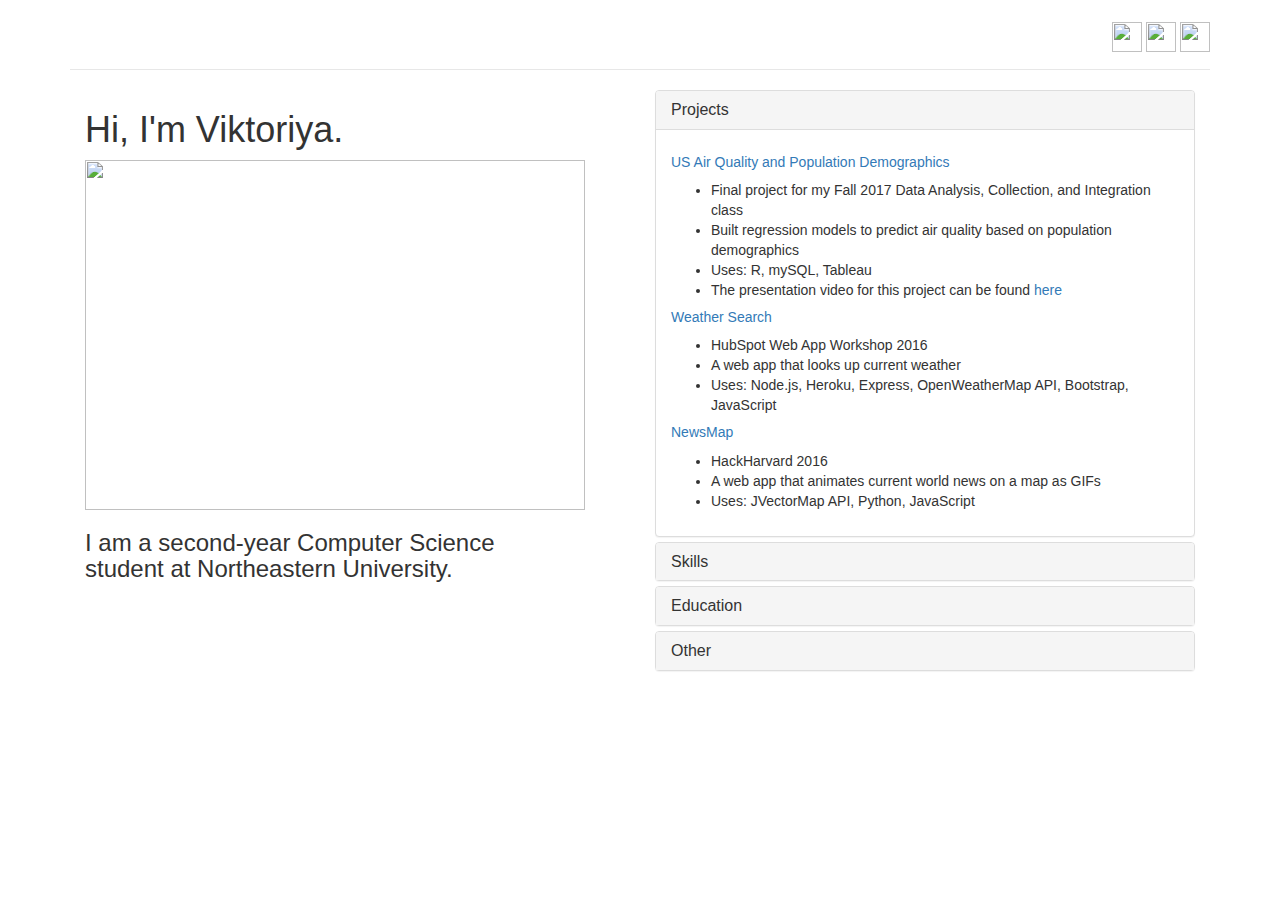
==== index.html @ 22908001 "Update index.html" ====
<!DOCTYPE html>
<html lang= "en">
  <head>
  <meta charset="utf-8">
  <meta http-equiv="X-UA-Compatible" content="IE=edge">
  <meta name="viewport" content="width=device-width, initial-scale=1">
  <meta name="description" content="Viktoriya Abakumova">
  <meta name="author" content="Viktoriya Abakumova">
  <link rel="icon" href="/images/logo.png">

  <title>Viktoriya Abakumova</title>
    
   <!-- HTML5 shim and Respond.js for IE8 support of HTML5 elements and media queries -->
  <!-- WARNING: Respond.js doesn't work if you view the page via file:// -->
  <!--[if lt IE 9]>
    <script src="https://oss.maxcdn.com/html5shiv/3.7.2/html5shiv.min.js"></script>
    <script src="https://oss.maxcdn.com/respond/1.4.2/respond.min.js"></script>
  <![endif]-->


  <!-- Bootstrap core CSS & JS -->
    
  <link href="bootstrap.min.css" rel="stylesheet">
  
  <!--Custom CSS-->
  <link href="index.css" rel="stylesheet">
  <script src="script.js"></script>
  
  <!--Google Font-->
  <link href="https://fonts.googleapis.com/css?family=Arapey" rel="stylesheet">
  </head>
  
  <body>
    
    <div class="container">
        <nav class = "navbar navbar-default navbar-static-top">
          <div class = "nav-links">
            <a href = "https://www.github.com/vikaba"><img src = "/images/github.png" height="30" width="30"></a>
            <a href = "https://www.linkedin.com/in/viktoriyaabakumova"><img src = "/images/linkedin.png" height="30" width="30"></a>
            <a href = "mailto:vabakumova2016@gmail.com"><img src = "/images/email.png" height="30" width="30"></a>
          </div>
        </nav>
      </div>
   
  
  
  <div class = "container">
    <div class = "row">
      <div class = "col-md-6">
        <h1> Hi, I'm Viktoriya. </h1>
        <img src="/images/russia.jpg" height="350" width="500">
        <h3> I am a second-year Computer Science <br> student at Northeastern University. </h3>
      </div>
      <div class = "col-md-6">
        <div class="panel-group" id="accordion" role="tablist" aria-multiselectable="false">
  <div class="panel panel-default">
    <div class="panel-heading" role="tab" id="headingOne">
      <h4 class="panel-title">
        <a class="collapsed" role="button" data-toggle="collapse" data-parent="#accordion" href="#collapseOne" aria-expanded="false" aria-controls="collapseOne">
          Projects
        </a>
      </h4>
    </div>
    <div id="collapseOne" class="panel-collapse collapse in" role="tabpanel" aria-labelledby="headingOne">
      <div class="panel-body">
        <h5><a href="https://github.com/vikaba/AirQuality">US Air Quality and Population Demographics</a></h5>
            <ul>
              <li> Final project for my Fall 2017 Data Analysis, Collection, and Integration class </li>
              <li> Built regression models to predict air quality based on population demographics </li>
              <li> Uses: R, mySQL, Tableau </li> 
              <li> The presentation video for this project can be found <a href= "https://youtu.be/zO5I3hTOqkI">here</a></li>
            </ul>
        <h5><a href = "http://evening-cliffs-97086.herokuapp.com/">Weather Search</a></h5>
        <ul>
          <li> HubSpot Web App Workshop 2016 </li>
          <li> A web app that looks up current weather </li>
          <li> Uses: Node.js, Heroku, Express, OpenWeatherMap API, Bootstrap, JavaScript </li>
        </ul>
        <h5><a href = "https://viktoriya-abakumova.com/NewsMap">NewsMap</a></h5>
        <ul>
          <li> HackHarvard 2016 </li>
          <li> A web app that animates current world news on a map as GIFs </li>
          <li> Uses: JVectorMap API, Python, JavaScript </li>
        </ul>
      </div>
    </div>
  </div>
  <div class="panel panel-default">
    <div class="panel-heading" role="tab" id="headingTwo">
      <h4 class="panel-title">
        <a class="collapsed" role="button" data-toggle="collapse" data-parent="#accordion" href="#collapseTwo" aria-expanded="false" aria-controls="collapseTwo">
          Skills
        </a>
      </h4>
    </div>
    <div id="collapseTwo" class="panel-collapse collapse" role="tabpanel" aria-labelledby="headingTwo">
      <div class="panel-body">
        <h5> Languages </h5>
        <ul>
        <li> Java, SQL, R, HTML, CSS, Racket (low-level)</li>
        </ul>
        <h5> Technologies </h5>
        <ul>
        <li> Git, mySQL, Tableau </li>
        </ul>
      </div>
    </div>
  </div>
  <div class="panel panel-default">
    <div class="panel-heading" role="tab" id="headingThree">
      <h4 class="panel-title">
        <a class="collapsed" role="button" data-toggle="collapse" data-parent="#accordion" href="#collapseThree" aria-expanded="false" aria-controls="collapseThree">
          Education
        </a>
      </h4>
    </div>
    <div id="collapseThree" class="panel-collapse collapse" role="tabpanel" aria-labelledby="headingThree">
      <div class="panel-body">
        <h5> Northeastern University - Bachelor's in Computer Science, 2016 - 2020 </h5>
        <ul>
        <li> Algorithms and Data Structures </li>
        <li> Object Oriented Design in Java </li>
        <li> Machine Learning/Data Mining 1 (in progress) </li>
        <li> Data Analysis, Collection, and Integration </li>
        <li> Database Design </li> 
        <li> Statistics </li>
        <li> Calculus II </li>
        <li> Biology I </li>
        </ul>
        <h5> Bergen County Academies - High School Diploma, 2012 - 2016 </h5>
        <ul>
        <li> Linear Algebraic Differential Equations </li>
        <li> Introduction to Surgical Techniques </li>
        <li> Anatomy and Physiology </li>
        </ul>
      </div>
    </div>
  </div>
   <div class="panel panel-default">
    <div class="panel-heading" role="tab" id="headingFour">
      <h4 class="panel-title">
        <a class="collapsed" role="button" data-toggle="collapse" data-parent="#accordion" href="#collapseFour" aria-expanded="false" aria-controls="collapseFour">
          Other
        </a>
      </h4>
    </div>
    <div id="collapseFour" class="panel-collapse collapse" role="tabpanel" aria-labelledby="headingFour">
      <div class="panel-body">
        <p> I made a <a href="http://hdl.handle.net/2047/D20260266">podcast</a> about the criminalization of sexual assaulted girls by the juvenile justice system,
          check it out! </p>
        <p> I take photos in my leisure time, which you can find on my
          <a href = "https://www.flickr.com/photos/121450024@N04/">flickr</a>.</p>
      </div>
    </div>
  </div>  
</div>
    </div>
  </div>
    </div>
  

    <!-- jQuery (necessary for Bootstrap's JavaScript plugins) -->
    <script src="https://ajax.googleapis.com/ajax/libs/jquery/1.11.3/jquery.min.js"></script>
   <!-- <script style="text/javascript" src = "script.js"></script>-->
    <!-- Include all compiled plugins (below), or include individual files as needed -->
  <script src="bootstrap.min.js"></script>
  </body>
</html>
---- index.css ----
body {
  background-color: white;
}

.navbar {
  background-color: white;
  height: 70px;
  text-align: right;
}

.nav-links {
  display: inline-block;
  float: none;
  padding-top: 20px;
  text-align: right;
}

.nav-links a {
  font-family: 'Arapey', serif;
  font-size: 22px;
  color: white;
}

span.highlight {
    background-color: #003191;
}

p {
  font-family: 'Arapey', serif;
}

h {
  font-family: 'Arapey', serif;
}
  
.container-fluid {
  padding-right: 0px;
  padding-left: 0px;
}

.footer {
  padding-top: 40px;
  padding-bottom: 40px;
  padding-left: 70px;
  margin-top: 40px;
  border-top: 1px solid #eee;
}

.footer a {
  font-family: 'Arapey', serif;
  font-size: 22px;
  color: black;
}
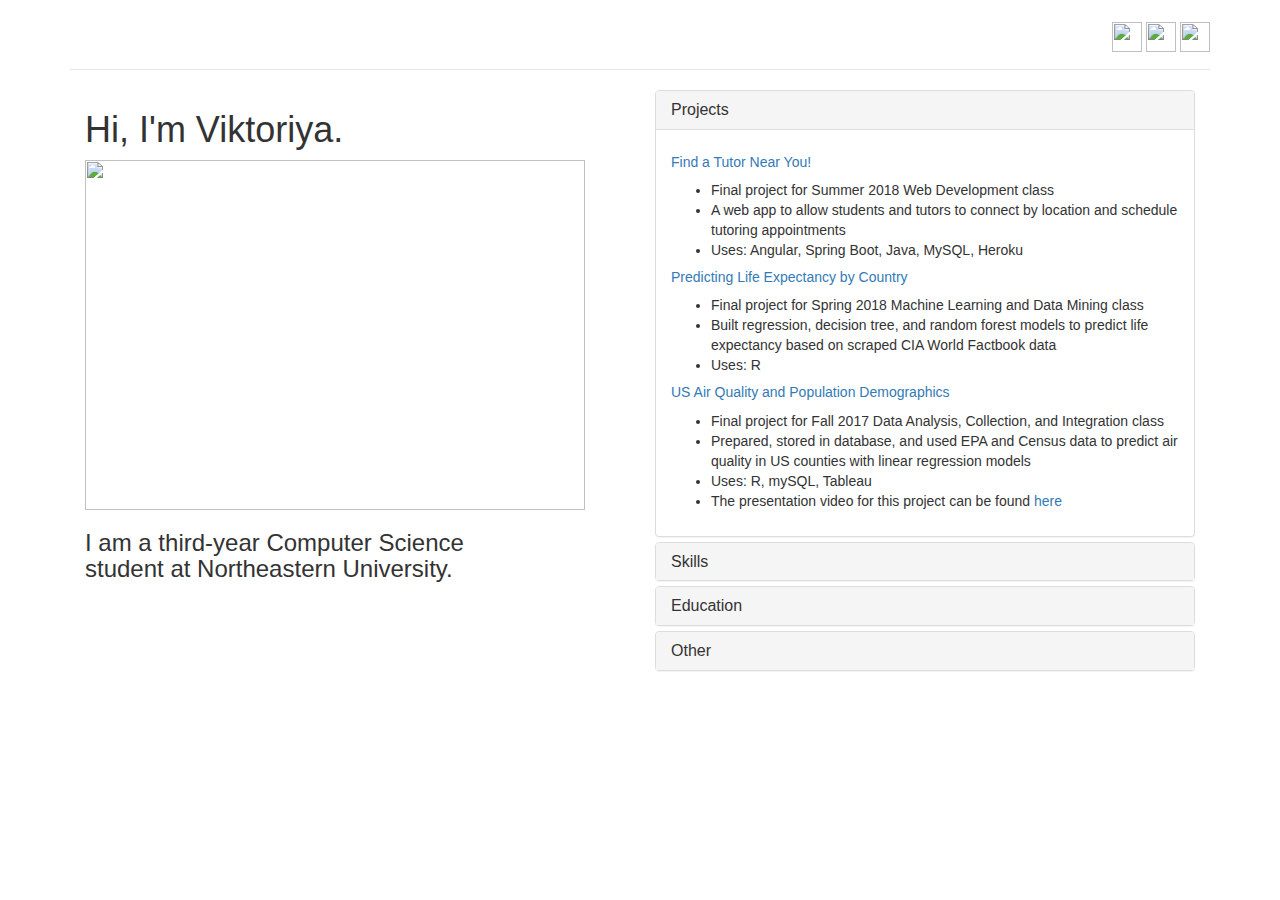
==== commit c40565a5: "Update index.html" ====
--- a/index.html
+++ b/index.html
@@ -49,7 +49,7 @@
       <div class = "col-md-6">
         <h1> Hi, I'm Viktoriya. </h1>
         <img src="/images/russia.jpg" height="350" width="500">
-        <h3> I am a second-year Computer Science <br> student at Northeastern University. </h3>
+        <h3> I am a third-year Computer Science <br> student at Northeastern University. </h3>
       </div>
       <div class = "col-md-6">
         <div class="panel-group" id="accordion" role="tablist" aria-multiselectable="false">
@@ -63,24 +63,25 @@
     </div>
     <div id="collapseOne" class="panel-collapse collapse in" role="tabpanel" aria-labelledby="headingOne">
       <div class="panel-body">
-        <h5><a href="https://github.com/vikaba/AirQuality">US Air Quality and Population Demographics</a></h5>
+        <h5><a href="https://limitless-hollows-40393.herokuapp.com">Find a Tutor Near You!</a></h5>
             <ul>
-              <li> Final project for my Fall 2017 Data Analysis, Collection, and Integration class </li>
-              <li> Built regression models to predict air quality based on population demographics </li>
+              <li> Final project for Summer 2018 Web Development class </li>
+              <li> A web app to allow students and tutors to connect by location and schedule tutoring appointments </li>
+              <li> Uses: Angular, Spring Boot, Java, MySQL, Heroku </li>
+            </ul>
+        <h5><a href="https://github.com/vikaba/life-expectancy">Predicting Life Expectancy by Country</a></h5>
+            <ul>
+              <li> Final project for Spring 2018 Machine Learning and Data Mining class </li>
+              <li> Built regression, decision tree, and random forest models to predict life expectancy based on scraped CIA World Factbook data </li>
+              <li> Uses: R </li>
+            </ul>
+        <h5><a href="https://github.com/vikaba/air-quality">US Air Quality and Population Demographics</a></h5>
+            <ul>
+              <li> Final project for Fall 2017 Data Analysis, Collection, and Integration class </li>
+              <li> Prepared, stored in database, and used EPA and Census data to predict air quality in US counties with linear regression models </li>
               <li> Uses: R, mySQL, Tableau </li> 
               <li> The presentation video for this project can be found <a href= "https://youtu.be/zO5I3hTOqkI">here</a></li>
             </ul>
-        <h5><a href = "http://evening-cliffs-97086.herokuapp.com/">Weather Search</a></h5>
-        <ul>
-          <li> HubSpot Web App Workshop 2016 </li>
-          <li> A web app that looks up current weather </li>
-          <li> Uses: Node.js, Heroku, Express, OpenWeatherMap API, Bootstrap, JavaScript </li>
-        </ul>
-        <h5><a href = "https://viktoriya-abakumova.com/NewsMap">NewsMap</a></h5>
-        <ul>
-          <li> HackHarvard 2016 </li>
-          <li> A web app that animates current world news on a map as GIFs </li>
-          <li> Uses: JVectorMap API, Python, JavaScript </li>
         </ul>
       </div>
     </div>
@@ -97,11 +98,16 @@
       <div class="panel-body">
         <h5> Languages </h5>
         <ul>
-        <li> Java, SQL, R, HTML, CSS, Racket (low-level)</li>
+        <li> Java, SQL, R, HTML, CSS, JavaScript (working knowledge), Racket (low-level) </li>
         </ul>
-        <h5> Technologies </h5>
+        <h5> Frameworks </h5>
         <ul>
-        <li> Git, mySQL, Tableau </li>
+          <li> Working knowledge: Angular, React, React Native, Spring Boot, Express </li>
+        </ul>
+        <h5> Other Technologies </h5>
+        <ul>
+          <li> Git, Tableau </li>
+          <li> Working knowledge: Node.js, MongoDB </li>
         </ul>
       </div>
     </div>
@@ -120,9 +126,10 @@
         <ul>
         <li> Algorithms and Data Structures </li>
         <li> Object Oriented Design in Java </li>
-        <li> Machine Learning/Data Mining 1 (in progress) </li>
+        <li> Machine Learning/Data Mining 1 </li>
         <li> Data Analysis, Collection, and Integration </li>
         <li> Database Design </li> 
+        <li> Web Development (in progress) </li>
         <li> Statistics </li>
         <li> Calculus II </li>
         <li> Biology I </li>
@@ -130,7 +137,7 @@
         <h5> Bergen County Academies - High School Diploma, 2012 - 2016 </h5>
         <ul>
         <li> Linear Algebraic Differential Equations </li>
-        <li> Introduction to Surgical Techniques </li>
+        <li> Introduction to Surgical Technique </li>
         <li> Anatomy and Physiology </li>
         </ul>
       </div>
@@ -146,7 +153,7 @@
     </div>
     <div id="collapseFour" class="panel-collapse collapse" role="tabpanel" aria-labelledby="headingFour">
       <div class="panel-body">
-        <p> I made a <a href="http://hdl.handle.net/2047/D20260266">podcast</a> about the criminalization of sexual assaulted girls by the juvenile justice system,
+        <p> I made a <a href="https://drive.google.com/file/d/1EQkSvwYT_W9p5OzL2IDgY4KFr3c71FIk/view?usp=sharing">podcast</a> about the criminalization of sexual assaulted girls by the juvenile justice system,
           check it out! </p>
         <p> I take photos in my leisure time, which you can find on my
           <a href = "https://www.flickr.com/photos/121450024@N04/">flickr</a>.</p>
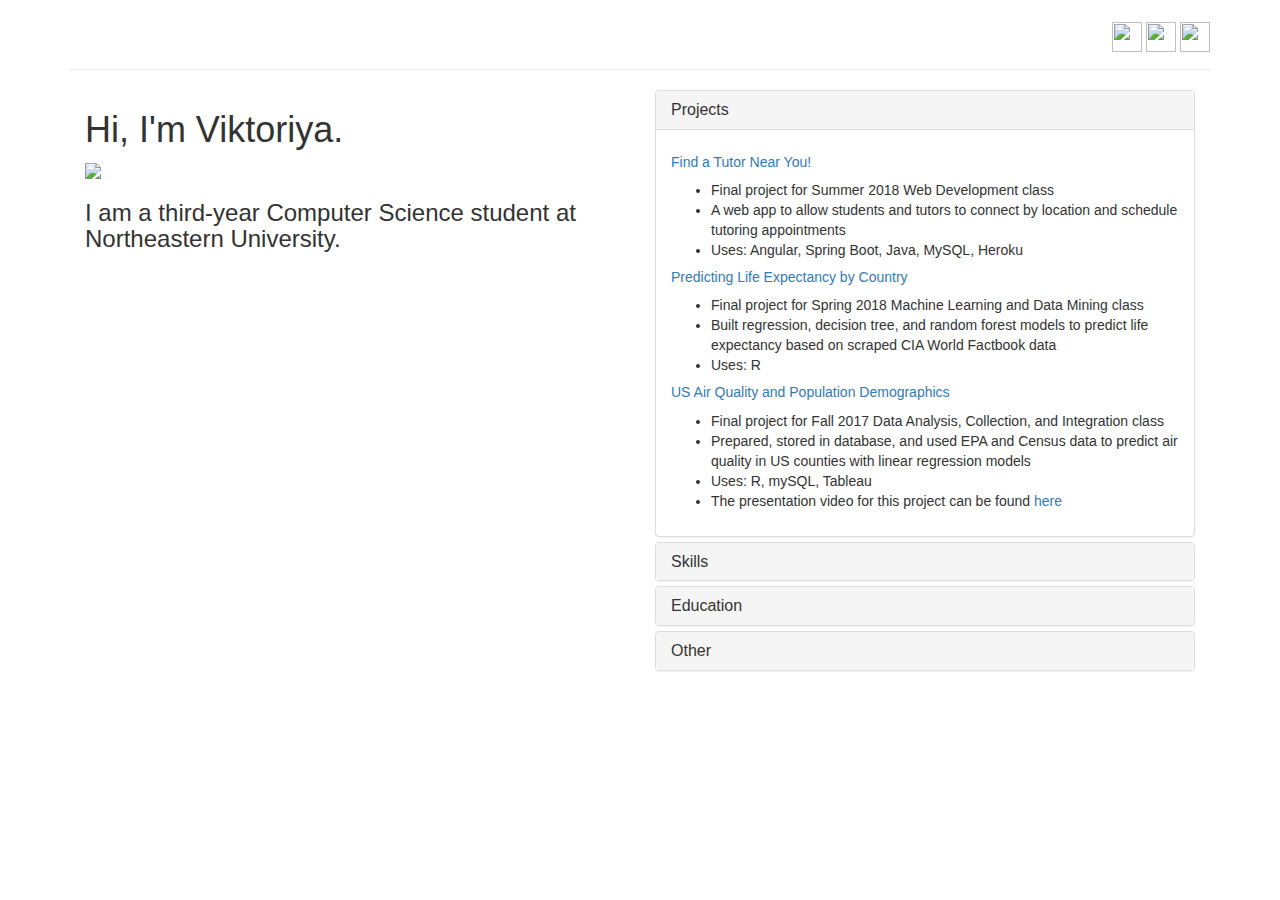
==== commit af6a56dd: "Update index.html" ====
--- a/index.html
+++ b/index.html
@@ -48,8 +48,8 @@
     <div class = "row">
       <div class = "col-md-6">
         <h1> Hi, I'm Viktoriya. </h1>
-        <img src="/images/russia.jpg" height="350" width="500">
-        <h3> I am a third-year Computer Science <br> student at Northeastern University. </h3>
+        <img src="/images/russia.jpg">
+        <h3> I am a third-year Computer Science student at Northeastern University. </h3>
       </div>
       <div class = "col-md-6">
         <div class="panel-group" id="accordion" role="tablist" aria-multiselectable="false">
@@ -98,7 +98,7 @@
       <div class="panel-body">
         <h5> Languages </h5>
         <ul>
-        <li> Java, SQL, R, HTML, CSS, JavaScript (working knowledge), Racket (low-level) </li>
+        <li> Java, SQL, R, HTML, CSS, JavaScript (working knowledge), Python (working knowledge), Racket (beginner) </li>
         </ul>
         <h5> Frameworks </h5>
         <ul>
@@ -129,7 +129,7 @@
         <li> Machine Learning/Data Mining 1 </li>
         <li> Data Analysis, Collection, and Integration </li>
         <li> Database Design </li> 
-        <li> Web Development (in progress) </li>
+        <li> Web Development</li>
         <li> Statistics </li>
         <li> Calculus II </li>
         <li> Biology I </li>
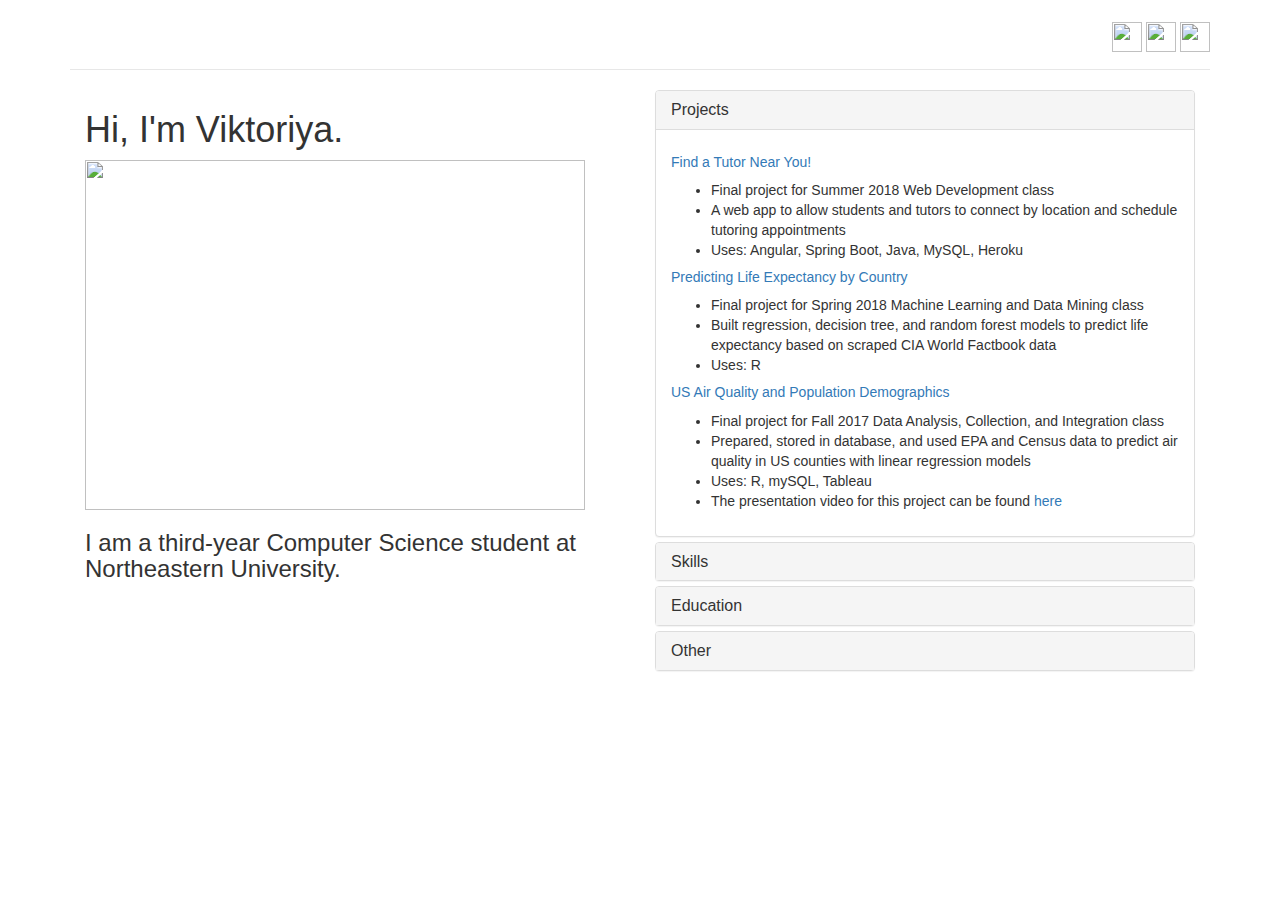
==== commit d9d50a9a: "Update index.html" ====
--- a/index.html
+++ b/index.html
@@ -48,7 +48,7 @@
     <div class = "row">
       <div class = "col-md-6">
         <h1> Hi, I'm Viktoriya. </h1>
-        <img src="/images/russia.jpg">
+        <img src="/images/russia.jpg" height="350" width="500">
         <h3> I am a third-year Computer Science student at Northeastern University. </h3>
       </div>
       <div class = "col-md-6">
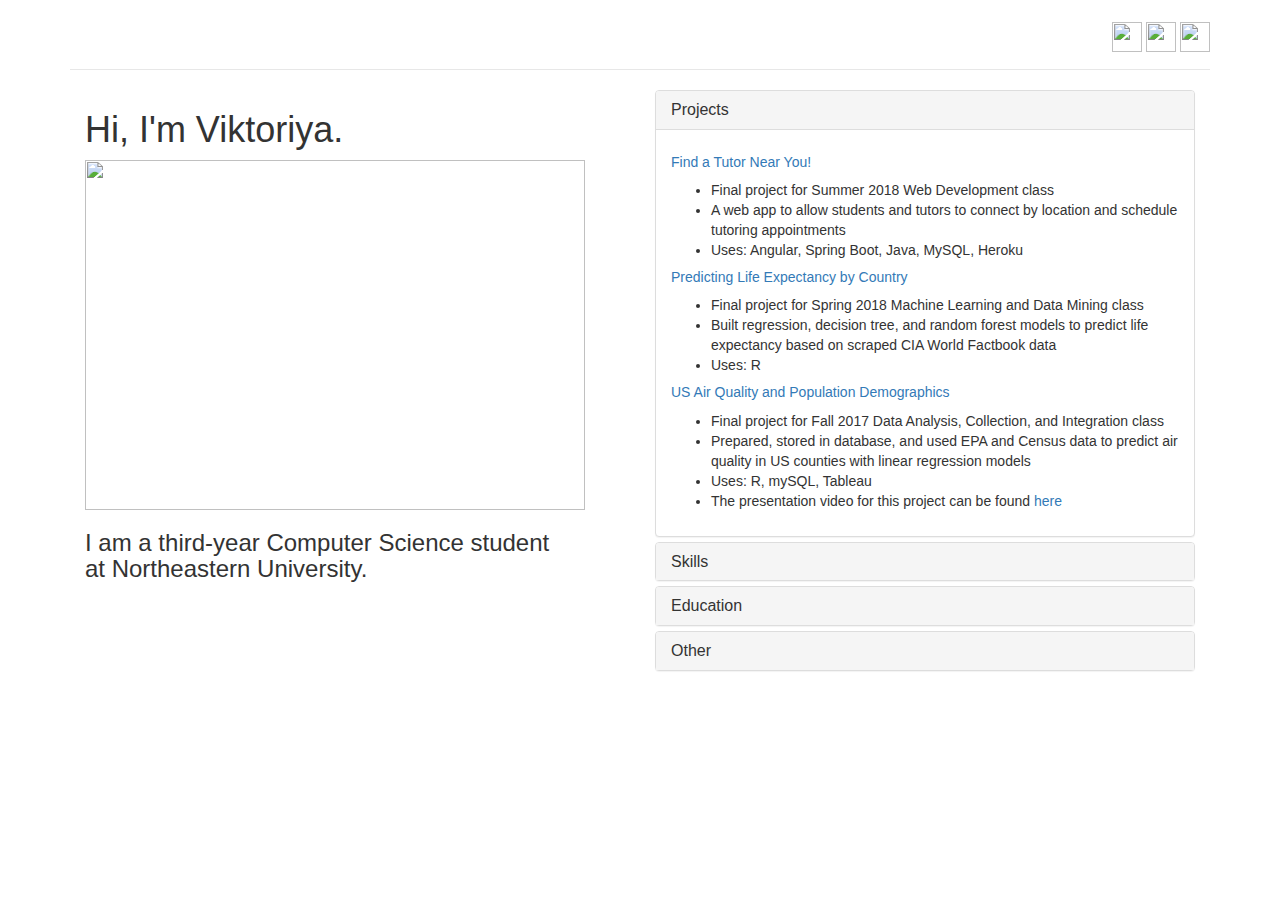
==== commit 0731d35b: "Update index.html" ====
--- a/index.html
+++ b/index.html
@@ -49,7 +49,7 @@
       <div class = "col-md-6">
         <h1> Hi, I'm Viktoriya. </h1>
         <img src="/images/russia.jpg" height="350" width="500">
-        <h3> I am a third-year Computer Science student at Northeastern University. </h3>
+        <h3> I am a third-year Computer Science student <br> at Northeastern University. </h3>
       </div>
       <div class = "col-md-6">
         <div class="panel-group" id="accordion" role="tablist" aria-multiselectable="false">
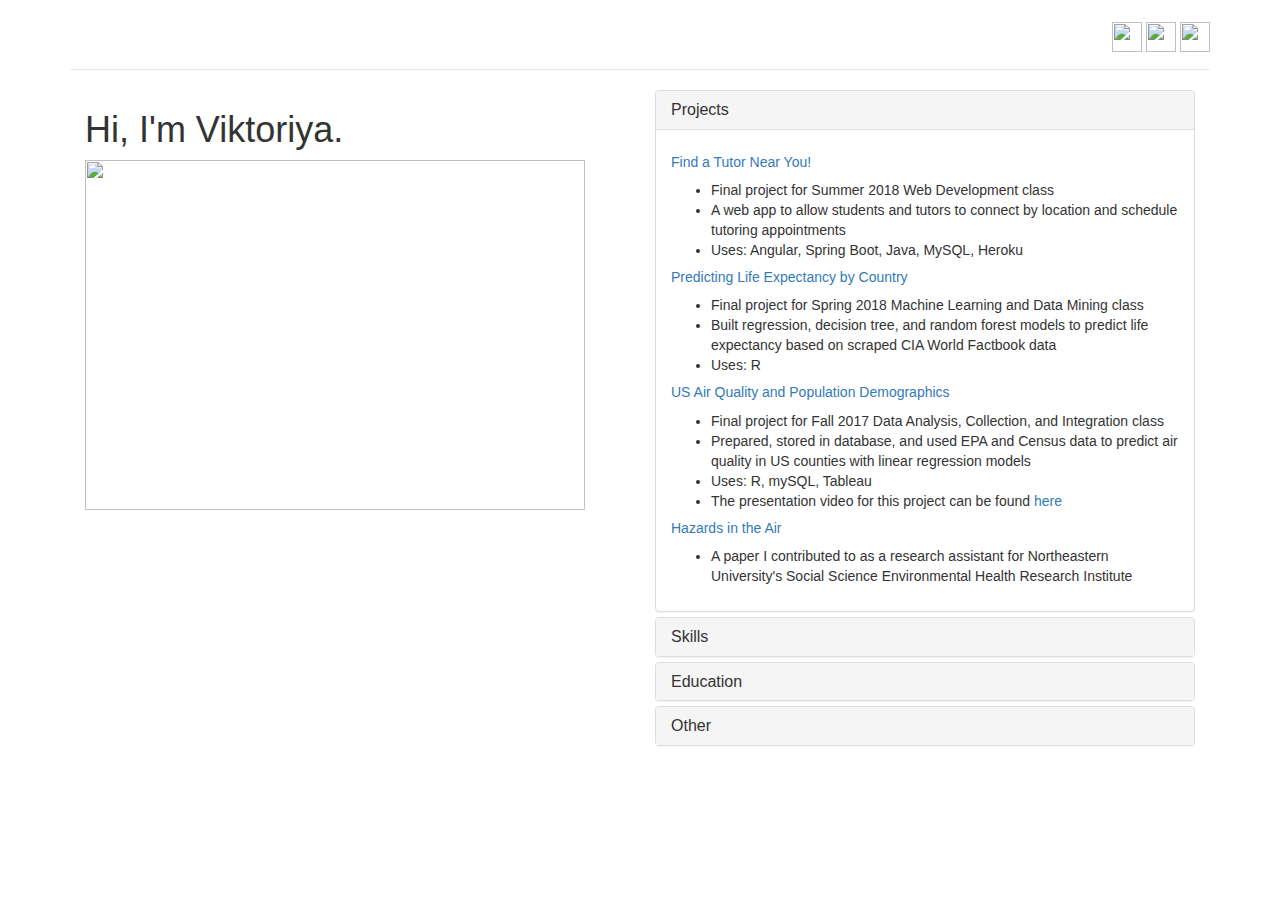
==== commit 4631356c: "Update index.html" ====
--- a/index.html
+++ b/index.html
@@ -49,7 +49,6 @@
       <div class = "col-md-6">
         <h1> Hi, I'm Viktoriya. </h1>
         <img src="/images/russia.jpg" height="350" width="500">
-        <h3> I am a third-year Computer Science student <br> at Northeastern University. </h3>
       </div>
       <div class = "col-md-6">
         <div class="panel-group" id="accordion" role="tablist" aria-multiselectable="false">
@@ -82,6 +81,11 @@
               <li> Uses: R, mySQL, Tableau </li> 
               <li> The presentation video for this project can be found <a href= "https://youtu.be/zO5I3hTOqkI">here</a></li>
             </ul>
+        <h5><a href="https://earthworks.org/publications/hazards_in_the_air/">Hazards in the Air</a></h5>
+            <ul>
+              <li> A paper I contributed to as a research assistant for
+                Northeastern University's Social Science Environmental Health Research Institute </li>
+            </ul>
         </ul>
       </div>
     </div>
@@ -98,7 +102,7 @@
       <div class="panel-body">
         <h5> Languages </h5>
         <ul>
-        <li> Java, SQL, R, HTML, CSS, JavaScript (working knowledge), Python (working knowledge), Racket (beginner) </li>
+        <li> Java, SQL, C#, R, HTML, CSS </li>
         </ul>
         <h5> Frameworks </h5>
         <ul>
@@ -122,24 +126,8 @@
     </div>
     <div id="collapseThree" class="panel-collapse collapse" role="tabpanel" aria-labelledby="headingThree">
       <div class="panel-body">
-        <h5> Northeastern University - Bachelor's in Computer Science, 2016 - 2020 </h5>
-        <ul>
-        <li> Algorithms and Data Structures </li>
-        <li> Object Oriented Design in Java </li>
-        <li> Machine Learning/Data Mining 1 </li>
-        <li> Data Analysis, Collection, and Integration </li>
-        <li> Database Design </li> 
-        <li> Web Development</li>
-        <li> Statistics </li>
-        <li> Calculus II </li>
-        <li> Biology I </li>
-        </ul>
-        <h5> Bergen County Academies - High School Diploma, 2012 - 2016 </h5>
-        <ul>
-        <li> Linear Algebraic Differential Equations </li>
-        <li> Introduction to Surgical Technique </li>
-        <li> Anatomy and Physiology </li>
-        </ul>
+        <h5> Northeastern University </h5>
+          <p> Bachelor's in Computer Science, 09/2016 - 12/2019 </p>
       </div>
     </div>
   </div>
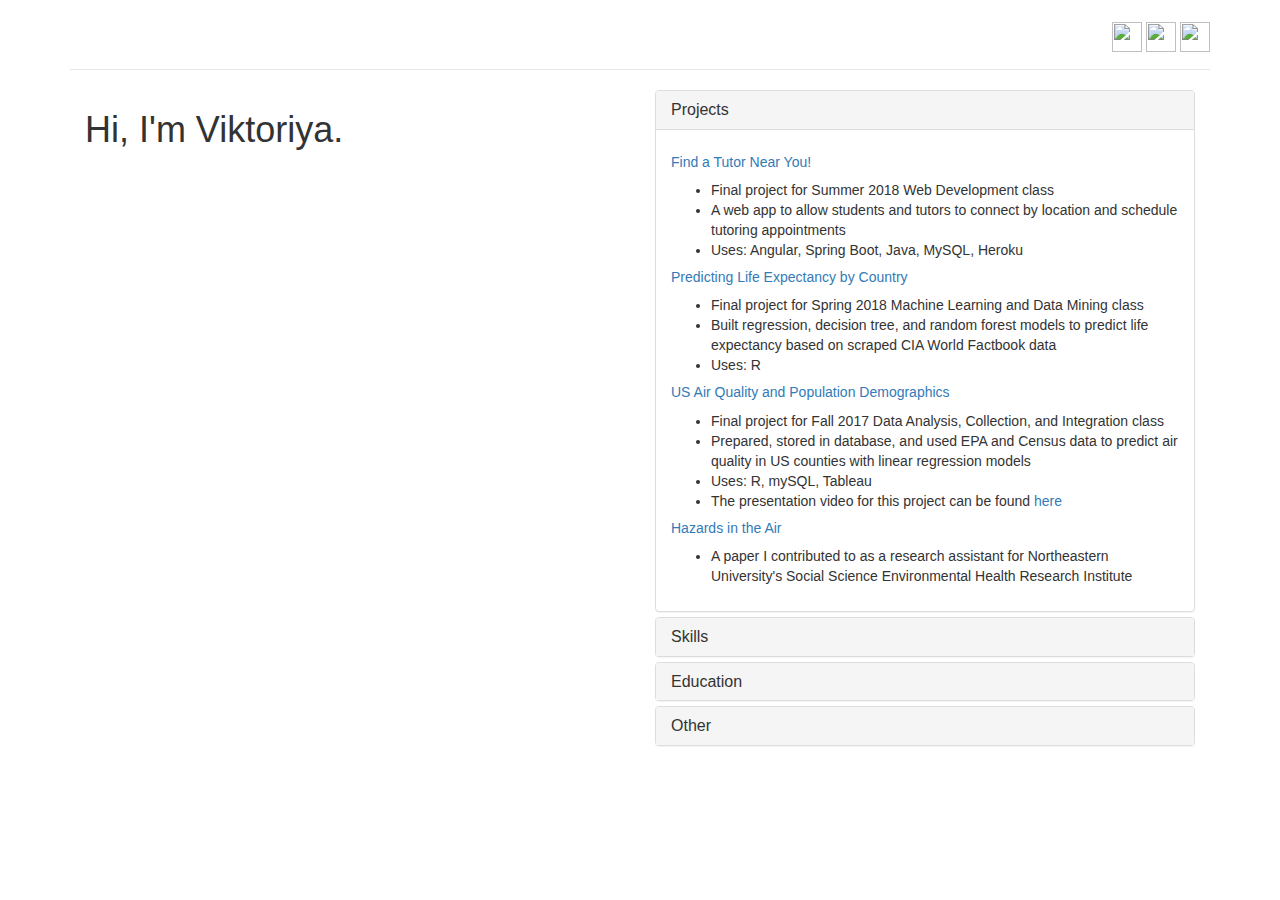
==== commit 85c12cb6: "Update index.html" ====
--- a/index.html
+++ b/index.html
@@ -48,7 +48,6 @@
     <div class = "row">
       <div class = "col-md-6">
         <h1> Hi, I'm Viktoriya. </h1>
-        <img src="/images/russia.jpg" height="350" width="500">
       </div>
       <div class = "col-md-6">
         <div class="panel-group" id="accordion" role="tablist" aria-multiselectable="false">
